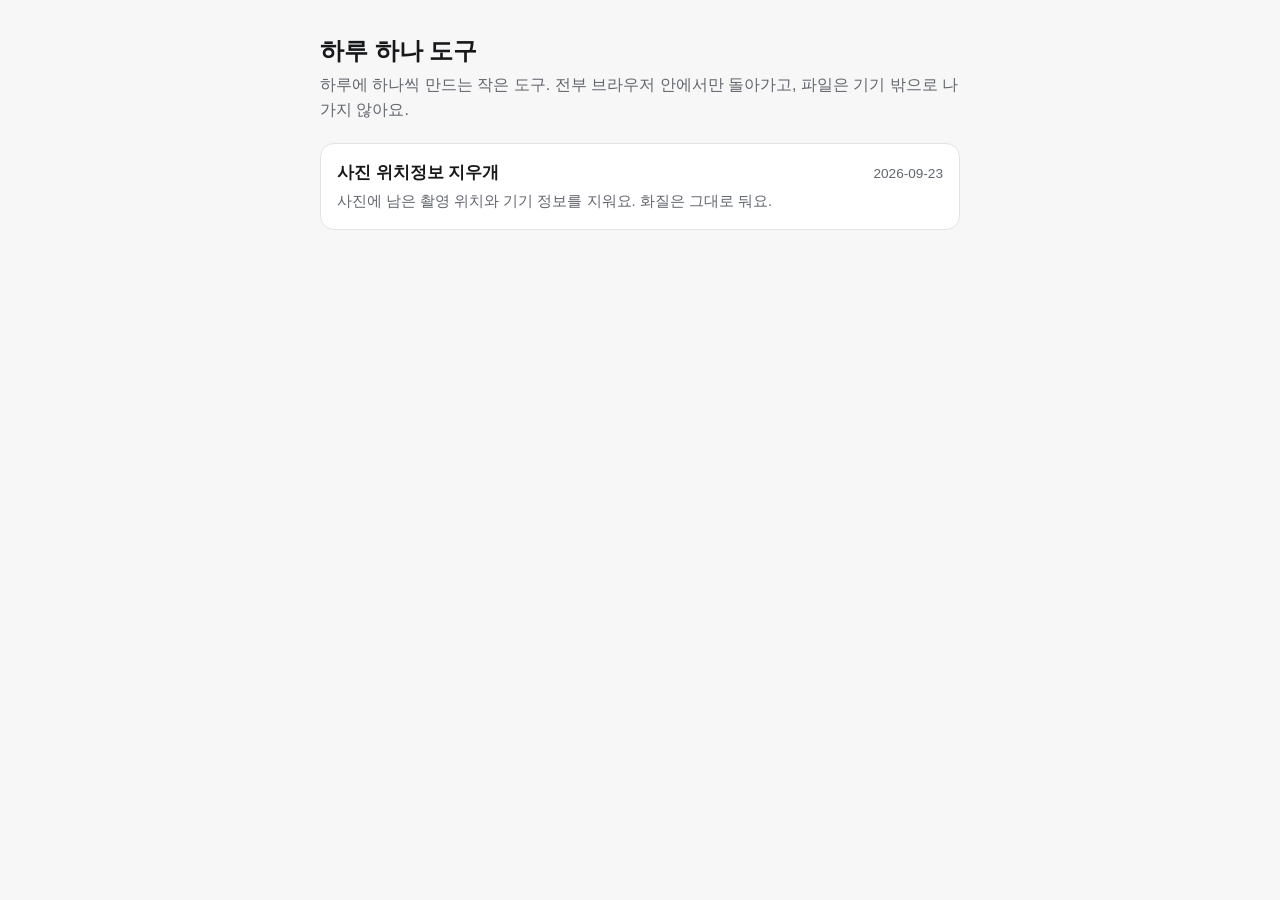
==== index.html @ ded25d64 "하루 하나 도구 시작: 사진 위치정보 지우개 - JPEG Exif·IPTC·주석, PNG 텍스트 청크를 바이트 단위로 제거(재압축 없음) - 회전 정보가 있는 사진만 회전을 픽셀에" ====
<!doctype html>
<html lang="ko">
<head>
  <meta charset="utf-8">
  <meta name="viewport" content="width=device-width, initial-scale=1">
  <title>하루 하나 도구</title>
  <meta name="description" content="하루에 하나씩 만드는 작은 브라우저 도구 모음">
  <style>
    :root { --bg:#f7f7f8; --surface:#fff; --text:#17181a; --muted:#62666d; --line:#e1e3e7; --brand:#3b5bdb; color-scheme: light; }
    @media (prefers-color-scheme: dark) {
      :root { --bg:#111214; --surface:#1b1d20; --text:#e9eaec; --muted:#a0a5ad; --line:#2c2f34; --brand:#8da2fb; color-scheme: dark; }
    }
    * { box-sizing: border-box; }
    body { margin:0; padding:32px 16px 64px; background:var(--bg); color:var(--text);
      font:16px/1.55 -apple-system, BlinkMacSystemFont, 'Pretendard', 'Apple SD Gothic Neo', sans-serif; }
    header, main { max-width: 640px; margin: 0 auto; }
    h1 { margin:0 0 4px; font-size:1.5rem; }
    header p { margin:0 0 20px; color:var(--muted); }
    a.tool { display:block; margin-bottom:12px; padding:16px; border:1px solid var(--line); border-radius:14px;
      background:var(--surface); color:inherit; text-decoration:none; }
    a.tool:hover { border-color: var(--brand); }
    .row { display:flex; justify-content:space-between; gap:8px; align-items:baseline; }
    .row b { font-size:1.05rem; }
    .date { flex:none; color:var(--muted); font-size:.85rem; }
    .tool p { margin:4px 0 0; color:var(--muted); font-size:.92rem; }
  </style>
</head>
<body>
  <header>
    <h1>하루 하나 도구</h1>
    <p>하루에 하나씩 만드는 작은 도구. 전부 브라우저 안에서만 돌아가고, 파일은 기기 밖으로 나가지 않아요.</p>
  </header>
  <main>
    <a class="tool" href="exif-cleaner/">
      <span class="row"><b>사진 위치정보 지우개</b><span class="date">2026-09-23</span></span>
      <p>사진에 남은 촬영 위치와 기기 정보를 지워요. 화질은 그대로 둬요.</p>
    </a>
  </main>
</body>
</html>
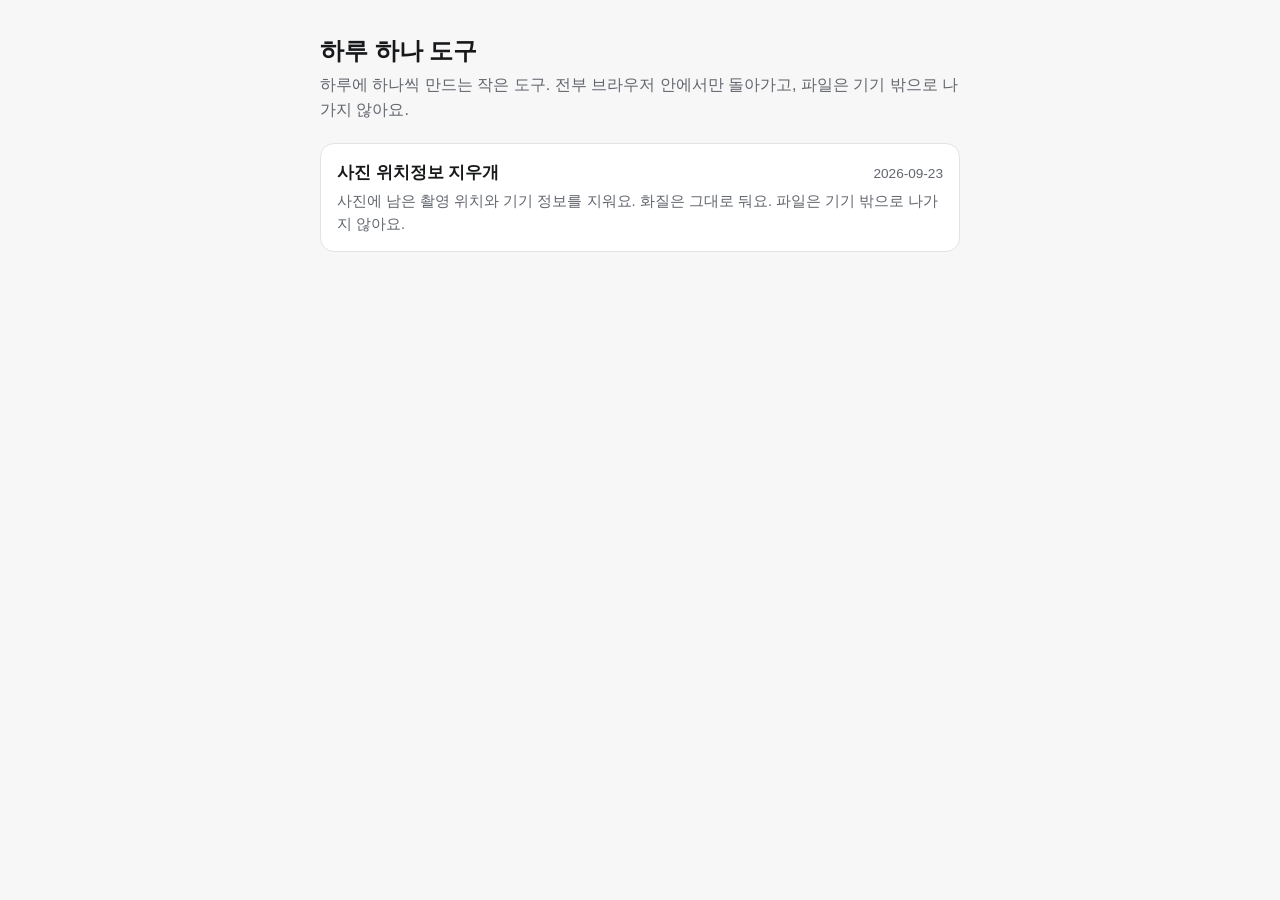
==== commit 8478a1ec: "지우개: 더블클릭으로 열리도록 단일 파일 빌드 + 화면 개선 - file:// 에서 JS 모듈이 CORS로 막혀 동작하지 않던 문제 해결 (build.mjs로 index.html " ====
--- a/index.html
+++ b/index.html
@@ -33,7 +33,7 @@
   <main>
     <a class="tool" href="exif-cleaner/">
       <span class="row"><b>사진 위치정보 지우개</b><span class="date">2026-09-23</span></span>
-      <p>사진에 남은 촬영 위치와 기기 정보를 지워요. 화질은 그대로 둬요.</p>
+      <p>사진에 남은 촬영 위치와 기기 정보를 지워요. 화질은 그대로 둬요. 파일은 기기 밖으로 나가지 않아요.</p>
     </a>
   </main>
 </body>
